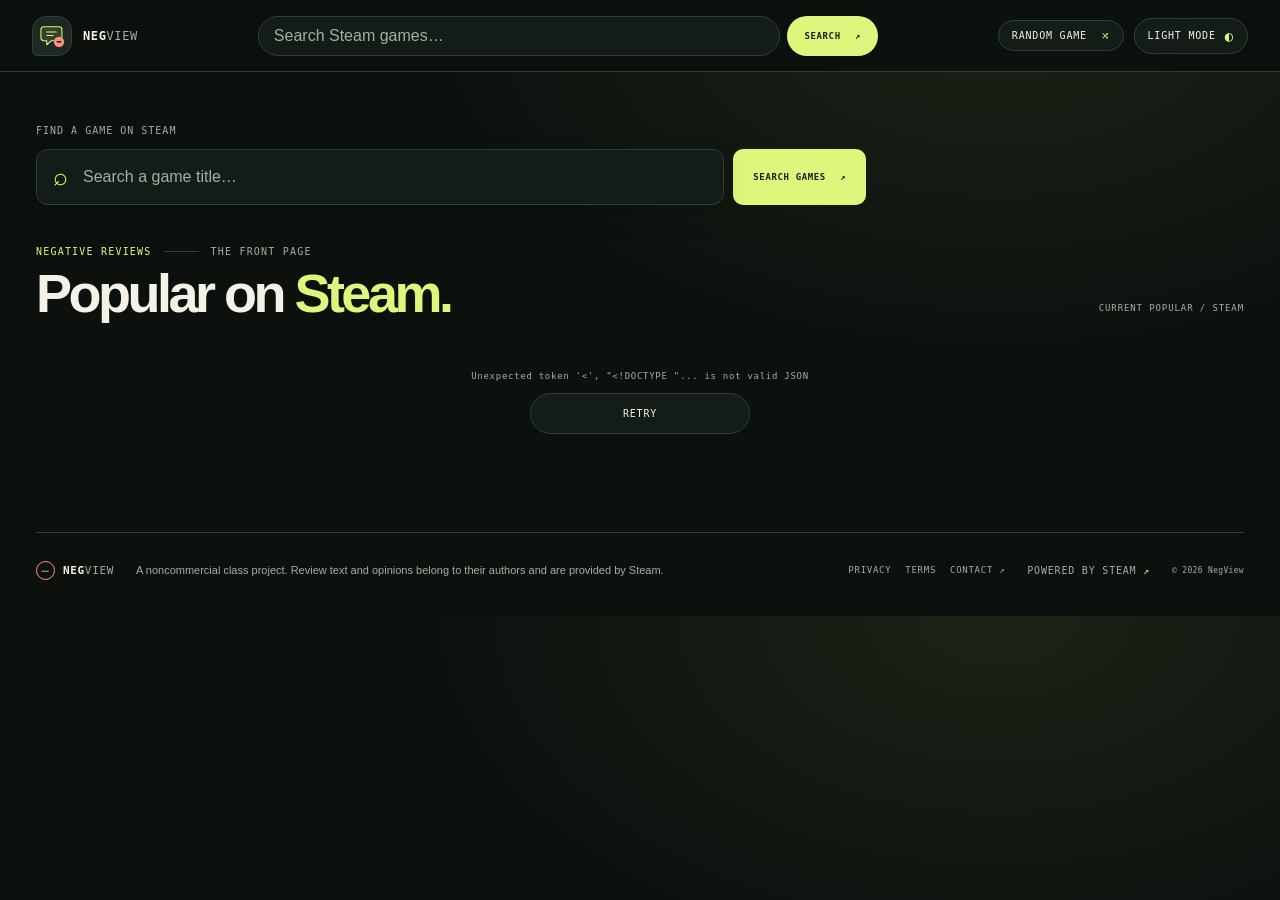
==== index.html @ df6c7f03 "feat: add NegView Steam review browser" ====
<!doctype html>
<html lang="en" data-theme="dark">
<head>
  <meta charset="utf-8">
  <meta name="viewport" content="width=device-width, initial-scale=1">
  <meta name="theme-color" content="#111310">
  <meta name="description" content="Browse the reviews Steam marked negative. A tiny, noncommercial class project.">
  <title>NegView — the other side of the review</title>
  <link rel="stylesheet" href="style.css">
  <script>try{if(localStorage.getItem("negview-theme")==="light")document.documentElement.dataset.theme="light"}catch{}</script>
  <script src="theme.js" defer></script>
  <script src="app.js" defer></script>
</head>
<body>
  <header class="topbar" id="site-header">
    <a class="brand" href="./" aria-label="NegView home">
      <span class="brand-mark" aria-hidden="true"><svg viewBox="0 0 48 48" focusable="false"><path class="brand-bubble" d="M10 8h26a5 5 0 0 1 5 5v14a5 5 0 0 1-5 5H23l-8 7v-7h-5a5 5 0 0 1-5-5V13a5 5 0 0 1 5-5Z"/><path d="M15 17h16M15 23h11"/><circle class="brand-badge" cx="36" cy="34" r="8"/><path class="brand-minus" d="M33 34h6"/></svg></span>
      <span>NEG<span class="brand-light">VIEW</span></span>
    </a>
    <form id="header-search-form" class="header-search" role="search" autocomplete="off">
      <label class="sr-only" for="header-search">Search Steam games</label>
      <div class="header-search-field"><input id="header-search" name="q" type="search" placeholder="Search Steam games…" minlength="2" maxlength="80" required><div id="header-suggestions" class="search-suggestions" role="listbox" aria-label="Game suggestions" hidden></div></div>
      <button type="submit">SEARCH <span>↗</span></button>
    </form>
    <div class="top-actions">
      <button id="random-game" class="random-button" type="button">RANDOM GAME <span aria-hidden="true">⤨</span></button>
      <button id="theme-toggle" class="theme-toggle" type="button" aria-pressed="false" aria-label="Switch to light mode">LIGHT MODE <span>◐</span></button>
    </div>
  </header>
  <aside id="file-notice" class="file-notice" hidden>Steam search and reviews need the Pages server. Run <code>npx --yes wrangler pages dev .</code> in PowerShell, then open the URL Wrangler prints.</aside>
  <p id="action-status" class="action-status" role="status" hidden></p>
  <main id="app-main">
    <section id="home-view" class="app-view" aria-label="Home">
      <form id="home-search-form" class="home-search" role="search" autocomplete="off">
        <label for="home-search">FIND A GAME ON STEAM</label>
        <div class="home-search-line"><div class="home-search-field"><span aria-hidden="true">⌕</span><input id="home-search" name="q" type="search" placeholder="Search a game title…" minlength="2" maxlength="80" required><div id="home-suggestions" class="search-suggestions" role="listbox" aria-label="Game suggestions" hidden></div></div><button type="submit">SEARCH GAMES <span>↗</span></button></div>
      </form>
      <section class="featured" aria-labelledby="featured-title">
        <div class="home-heading"><div><div class="eyebrow"><span>NEGATIVE REVIEWS</span><span class="rule"></span> THE FRONT PAGE</div><h1 id="featured-title">Popular on <em>Steam.</em></h1></div><span class="home-count">CURRENT POPULAR / STEAM</span></div>
        <div class="game-grid" id="home-games" aria-live="polite"></div>
        <div id="home-more" class="page-more"><p id="home-page-note" class="page-note">Loading Steam’s popular games…</p><button id="home-next" class="more-button" type="button" hidden>NEXT 15 GAMES <span>↓</span></button></div>
      </section>
    </section>

    <section id="search-view" class="app-view search-view" hidden aria-labelledby="search-title">
      <div class="view-heading"><div class="eyebrow"><span>STEAM STORE</span><span class="rule"></span> SEARCH RESULTS</div><h1 id="search-title">Find a game.</h1><p id="search-context" class="view-context"></p></div>
      <div id="search-results" class="game-grid search-results-grid" aria-live="polite" aria-busy="false"></div>
      <div id="search-more" class="page-more"><p id="search-page-note" class="page-note"></p><button id="search-next" class="more-button" type="button" hidden>LOAD MORE MATCHES <span>↓</span></button></div>
    </section>

    <section id="game-view" class="app-view game-view" hidden aria-labelledby="review-title">
      <div class="game-overview">
        <img id="game-poster" class="detail-poster" alt="" loading="eager">
        <div class="game-overview-copy"><div class="eyebrow"><span>GAME FILE</span><span class="rule"></span> STEAM APP</div><h1 id="review-title"></h1><p>PLAYER REVIEWS / NOT RECOMMENDED</p><a id="store-link" class="steam-link" target="_blank" rel="noopener noreferrer">OPEN ON STEAM <span>↗</span></a></div>
      </div>
      <section id="reviews-section" class="review-section" aria-labelledby="review-heading">
        <div class="review-header"><div><div class="eyebrow"><span>COMMENTS</span><span class="rule"></span> ENGLISH / NEGATIVE</div><h2 id="review-heading">The reviews.</h2></div><p id="review-context" class="review-context">Most helpful · All time</p></div>
        <div id="review-list" class="review-list" aria-live="polite"></div>
        <div id="more-wrap" class="more-wrap" hidden><button id="load-more" class="more-button" type="button">LOAD MORE <span>↓</span></button></div>
      </section>
    </section>

    <footer id="about"><div class="footer-brand"><span class="footer-mark" aria-hidden="true">−</span>NEG<span>VIEW</span></div><p>A noncommercial class project. Review text and opinions belong to their authors and are provided by Steam.</p><nav class="footer-links" aria-label="Site information"><a href="privacy.html">PRIVACY</a><a href="terms.html">TERMS</a><a href="https://github.com/your-username/your-repository" target="_blank" rel="noopener noreferrer">CONTACT ↗</a></nav><a href="https://store.steampowered.com" target="_blank" rel="noopener noreferrer">POWERED BY STEAM <span>↗</span></a><small class="copyright">© 2026 NegView</small></footer>
  </main>
  <button id="back-to-top" class="back-to-top" type="button" aria-label="Back to top" hidden><span aria-hidden="true">↑</span> BACK TO TOP</button>
</body>
</html>
---- style.css ----
:root {
  color-scheme: dark;
  --paper: #0c110e;
  --surface: #141c17;
  --surface-raised: #1d2922;
  --ink: #f4f1e7;
  --muted: #a3afa2;
  --line: #304036;
  --green: #def67c;
  --green-ink: #172014;
  --red: #ff9079;
  --glow: rgba(222, 246, 124, .08);
  --sans: Inter, "Segoe UI", Roboto, Arial, sans-serif;
  --display: "Segoe UI", Roboto, Arial, sans-serif;
  --mono: "Cascadia Mono", Consolas, ui-monospace, monospace;
}
:root[data-theme="light"] {
  color-scheme: light;
  --paper: #f5f3e9;
  --surface: #fffdf6;
  --surface-raised: #e8ecdf;
  --ink: #20291f;
  --muted: #667365;
  --line: #d7dfd2;
  --green: #536c3e;
  --green-ink: #fffdf7;
  --red: #b6533f;
  --glow: rgba(83, 108, 62, .08);
}

* { box-sizing: border-box; }
html { scroll-behavior: smooth; }
body { min-width: 320px; margin: 0; background: radial-gradient(ellipse at 78% 0%, var(--glow), transparent 36rem), var(--paper); color: var(--ink); font: 16px/1.5 var(--sans); }
::selection { background: var(--green); color: var(--green-ink); }
button, input { font: inherit; }
a { color: inherit; }
[hidden] { display: none !important; }

.topbar { height: 70px; padding: 0 max(calc((100vw - 1160px)/2), 24px); display: flex; align-items: center; justify-content: space-between; gap: 20px; border-bottom: 1px solid var(--line); }
.brand { display: flex; flex: 0 0 auto; gap: 11px; align-items: center; color: var(--ink); font: 700 12px var(--mono); letter-spacing: .05em; text-decoration: none; }
.brand-mark { position: relative; width: 30px; height: 30px; display: grid; place-items: center; border: 1px solid var(--line); background: var(--surface-raised); color: var(--ink); font: 700 16px var(--display); }
.brand-mark span { position: absolute; right: 2px; bottom: 0; color: var(--green); font-size: 10px; }
.brand-light { color: var(--muted); font-weight: 400; }
.top-note, .about, .eyebrow, .search label, .search-hint, .game-meta, .game-number, .fine-print, .steam-link, .review-context, .review-meta, .more-button, footer>a, .theme-toggle, .random-button { font: 10px var(--mono); letter-spacing: .08em; }
.top-note { color: var(--muted); }
.top-note i { display: inline-block; width: 6px; height: 6px; margin-right: 9px; border-radius: 50%; background: var(--green); }
.top-actions { display: flex; align-items: center; gap: 22px; }
.about { color: var(--ink); text-decoration: none; white-space: nowrap; }
.about span, footer>a span { color: var(--green); }
.about:hover, footer>a:hover, .footer-links a:hover, .review-meta a:hover { color: var(--red); }
.theme-toggle { padding: 8px 12px; display: inline-flex; align-items: center; gap: 9px; border: 1px solid var(--line); border-radius: 999px; background: var(--surface); color: var(--ink); cursor: pointer; white-space: nowrap; transition: border-color .18s, transform .18s; }
.theme-toggle span { color: var(--green); font-size: 14px; }
 .theme-toggle:hover { border-color: var(--green); transform: translateY(-1px); }
button:focus-visible, a:focus-visible, input:focus-visible { outline: 2px solid var(--green); outline-offset: 3px; }

main { width: min(100% - 64px, 1160px); margin: 0 auto; }
.hero { position: relative; padding: 96px 0 62px; border-bottom: 1px solid var(--line); }
.hero-copy { max-width: 690px; }
.eyebrow { display: flex; align-items: center; gap: 12px; color: var(--muted); letter-spacing: .12em; }
.eyebrow>span:first-child { color: var(--green); }
.rule { display: inline-block; width: 35px; height: 1px; background: var(--line); }
.hero h1, .section-head h2, .review-header h2, .legal-page h1 { margin: 25px 0 20px; color: var(--ink); font: 650 clamp(54px, 7vw, 84px)/.98 var(--display); letter-spacing: -.07em; }
.hero h1 em, .section-head h2 em, .legal-page h1 em, .not-found h1 em { color: var(--green); font-style: normal; }
.lede { margin: 0; color: var(--muted); font-size: 16px; line-height: 1.65; }
.lede span { color: var(--ink); text-decoration: line-through; text-decoration-color: var(--red); }
.hero-stamp { position: absolute; top: 92px; right: 5%; width: 126px; height: 126px; display: flex; flex-direction: column; align-items: center; justify-content: center; border: 1px solid var(--line); border-radius: 50% 50% 50% 8px; background: var(--surface); color: var(--green); font: 9px/1.8 var(--mono); letter-spacing: .08em; transform: rotate(5deg); box-shadow: 0 14px 40px rgba(0,0,0,.15); }
.hero-stamp b { margin-top: 4px; font: 22px var(--sans); }
.search { max-width: 650px; margin-top: 36px; }
.search label { color: var(--muted); }
.search-line { height: 62px; margin-top: 8px; padding-left: 15px; display: flex; align-items: center; border: 1px solid var(--line); border-radius: 9px; background: var(--surface); box-shadow: 0 14px 40px rgba(0,0,0,.12); }
.search-icon { margin-right: 12px; color: var(--green); font-size: 26px; }
.search input { flex: 1; min-width: 0; border: 0; outline: 0; background: transparent; color: var(--ink); font: 16px var(--sans); }
.search input::placeholder { color: var(--muted); }
.search button { align-self: stretch; margin: 5px; padding: 0 20px; border: 0; border-radius: 6px; background: var(--green); color: var(--green-ink); font: 600 10px var(--mono); letter-spacing: .09em; cursor: pointer; transition: filter .16s, transform .16s; }
.search button:hover, .back-home:hover { filter: brightness(1.08); }
.search button span { margin-left: 16px; }
.search-footer { display: flex; align-items: center; justify-content: space-between; gap: 14px; }
.search-hint { margin: 10px 0 0; color: var(--muted); }
.random-button { margin-top: 8px; padding: 9px 13px; border: 1px solid var(--line); border-radius: 999px; background: var(--surface); color: var(--ink); cursor: pointer; white-space: nowrap; transition: border-color .18s, transform .18s, background .18s; }
.random-button span { margin-left: 7px; color: var(--green); }
.random-button:hover { border-color: var(--green); background: var(--surface-raised); transform: translateY(-1px); }
.random-button:disabled { opacity: .65; cursor: wait; }
.file-notice { padding: 12px max(calc((100vw - 1160px)/2), 24px); border-bottom: 1px solid var(--line); background: var(--surface-raised); color: var(--ink); font-size: 12px; line-height: 1.6; }
.file-notice code, .status code { color: var(--green); font-family: var(--mono); }

.featured, .review-section { padding: 62px 0; border-bottom: 1px solid var(--line); }
.section-head, .review-header { display: flex; align-items: end; justify-content: space-between; gap: 24px; }
.section-head h2, .review-header h2 { margin: 16px 0 0; font-size: clamp(40px, 5vw, 58px); letter-spacing: -.065em; }
.section-head>p { margin: 0 0 4px; color: var(--muted); font-size: 13px; line-height: 1.6; }
.game-grid { margin-top: 26px; display: grid; grid-template-columns: repeat(4, minmax(0, 1fr)); gap: 16px; }
.game-card { position: relative; min-width: 0; height: 100%; padding: 0; display: flex; flex-direction: column; border: 1px solid var(--line); border-radius: 7px 20px 7px 7px; background: var(--surface); color: var(--ink); text-align: left; cursor: pointer; overflow: hidden; transition: transform .22s, border-color .22s, box-shadow .22s; }
.game-card:hover, .game-card:focus-visible { transform: translateY(-5px); border-color: var(--green); outline: 2px solid transparent; box-shadow: 0 18px 36px rgba(0,0,0,.22); }
.game-card:after { content: "↗"; position: absolute; right: 12px; bottom: 12px; width: 26px; height: 26px; display: grid; place-items: center; border-radius: 50%; background: var(--surface-raised); color: var(--green); font-size: 14px; }
.game-art { display: block; width: 100%; height: auto; aspect-ratio: 2/3; object-fit: cover; object-position: center; background: var(--surface-raised); transition: transform .35s, filter .35s; }
.game-card:hover .game-art { transform: scale(1.035); filter: saturate(1.12); }
.game-info { min-height: 98px; flex: 1; padding: 13px 15px 15px; display: flex; flex-direction: column; align-items: flex-start; border-top: 1px solid var(--line); background: linear-gradient(145deg, var(--surface), var(--surface-raised)); }
.game-number { color: var(--green); font-size: 9px; letter-spacing: .1em; }
.game-card h3 { margin: 8px 23px 5px 0; color: var(--ink); font: 600 17px/1.2 var(--display); letter-spacing: -.03em; }
.game-meta { color: var(--muted); font-size: 10px; letter-spacing: .04em; }
.fine-print { margin-top: 16px; color: var(--muted); font-size: 9px; letter-spacing: .05em; }

.results { padding: 28px 0; border-bottom: 1px solid var(--line); }
.results h2 { margin: 0 0 14px; color: var(--muted); font: 600 11px var(--mono); letter-spacing: .1em; }
.result-list { display: grid; grid-template-columns: repeat(2, minmax(0, 1fr)); gap: 10px; }
.result-game { min-height: 112px; padding: 8px; display: flex; align-items: center; justify-content: flex-start; gap: 14px; border: 1px solid var(--line); border-radius: 8px 16px 8px 8px; background: var(--surface); color: var(--ink); text-align: left; cursor: pointer; transition: border-color .18s, transform .18s; }
.result-game:hover { border-color: var(--green); }
.result-game img { flex: 0 0 64px; width: 64px; height: 96px; object-fit: cover; background: var(--surface-raised); }
.result-title { flex: 1; font: 600 14px/1.3 var(--display); }
.result-game span:last-child { color: var(--green); font: 9px var(--mono); letter-spacing: .06em; white-space: nowrap; }
.status { padding: 14px 0; color: var(--muted); }
.status.error { color: var(--red); }

.review-section { scroll-margin-top: 20px; }
.review-header { align-items: center; }
.review-header h2 { margin-top: 17px; }
.steam-link { margin-top: 27px; padding: 10px 13px; border: 1px solid var(--line); border-radius: 999px; background: var(--surface); color: var(--green); font-size: 9px; text-decoration: none; transition: border-color .18s, transform .18s; }
.steam-link:hover { border-color: var(--green); transform: translateY(-2px); }
.review-context { width: fit-content; margin: 14px 0 24px; padding: 7px 11px; border: 1px solid var(--line); border-radius: 999px; background: var(--surface); color: var(--muted); font-size: 10px; }
.review-list { display: grid; gap: 16px; }
.review-card { position: relative; padding: 25px 27px 22px; display: grid; grid-template-columns: 1fr auto; gap: 18px; border: 1px solid var(--line); border-left: 3px solid var(--red); border-radius: 8px 20px 8px 8px; background: linear-gradient(135deg, var(--surface), var(--surface-raised)); box-shadow: 0 12px 32px rgba(0,0,0,.12); transition: transform .2s, border-color .2s, box-shadow .2s; }
.review-card:hover { transform: translateY(-2px); border-color: var(--green); box-shadow: 0 18px 38px rgba(0,0,0,.18); }
.review-card::before { content: "“"; position: absolute; top: 2px; right: 18px; color: var(--green); opacity: .12; font: 88px/.9 Georgia, serif; pointer-events: none; }
.review-text { position: relative; z-index: 1; grid-column: 1/-1; margin: 0; color: var(--ink); font-size: 15px; line-height: 1.8; white-space: pre-wrap; overflow-wrap: anywhere; }
.review-text h3, .review-text h4, .review-text h5 { margin: 18px 0 8px; color: var(--green); font-family: var(--display); line-height: 1.2; }
.review-text h3 { font-size: 1.3em; }
.review-text h4 { font-size: 1.15em; }
.review-text h5 { font-size: 1.05em; }
.review-text ul { margin: 10px 0; padding-left: 22px; }
.review-text li { padding-left: 4px; }
.review-text blockquote { margin: 12px 0; padding: 8px 14px; border-left: 2px solid var(--green); color: var(--muted); }
.review-text hr { margin: 14px 0; border: 0; border-top: 1px solid var(--line); }
.review-text a { color: var(--green); text-decoration: underline; text-underline-offset: 2px; }
.review-spoiler { padding: 0 3px; background: var(--surface-raised); color: var(--muted); }
.review-meta { position: relative; z-index: 1; display: flex; flex-wrap: wrap; align-items: center; gap: 9px 11px; color: var(--muted); font-size: 9px; letter-spacing: .06em; }
.review-meta a { padding: 7px 10px; border: 1px solid var(--line); border-radius: 999px; background: var(--surface); color: var(--green); text-decoration: none; transition: border-color .18s, background .18s, color .18s; }
.review-meta a:hover { border-color: var(--green); background: var(--green); color: var(--green-ink); }
.negative-mark { padding: 7px 10px; border: 1px solid rgba(255,144,121,.25); border-radius: 999px; background: rgba(255,144,121,.08); color: var(--red); }
.more-wrap { margin-top: 26px; text-align: center; }
.more-button { padding: 14px 22px; border: 1px solid var(--line); background: transparent; color: var(--ink); cursor: pointer; }
.more-button:hover { border-color: var(--green); color: var(--green); }
.more-button span { margin-left: 14px; color: var(--green); }

.legal-page { width: min(100% - 64px, 760px); margin: 0 auto; padding: 72px 0 86px; }
.legal-page h1 { margin: 18px 0 12px; font-size: clamp(46px, 7vw, 70px); }
.legal-updated { margin: 0 0 30px; color: var(--muted); font: 10px var(--mono); letter-spacing: .08em; }
.legal-page p { color: var(--muted); font-size: 15px; line-height: 1.8; }
.legal-page h2 { margin: 34px 0 8px; color: var(--ink); font: 600 20px var(--display); letter-spacing: -.02em; }
.legal-page a { color: var(--green); text-underline-offset: 3px; }
.legal-page a:hover { color: var(--red); }

.not-found { position: relative; min-height: min(680px, calc(100vh - 150px)); padding: 100px 0; display: flex; flex-direction: column; align-items: flex-start; justify-content: center; overflow: hidden; }
.error-code { margin: 25px 0 0; color: var(--green); font: 700 clamp(100px, 22vw, 210px)/.8 var(--display); letter-spacing: -.1em; }
.not-found h1 { max-width: 700px; margin: 24px 0 12px; color: var(--ink); font: 650 clamp(42px, 7vw, 72px)/1 var(--display); letter-spacing: -.07em; }
.not-found>p:not(.error-code) { max-width: 500px; color: var(--muted); }
.back-home { margin-top: 18px; padding: 14px 18px; background: var(--green); color: var(--green-ink); font: 600 10px var(--mono); letter-spacing: .08em; text-decoration: none; }
.back-home span { margin-left: 17px; }
.not-found-mark { position: absolute; right: 8%; top: 50%; width: 140px; height: 140px; display: grid; align-content: center; justify-items: center; border: 1px solid var(--line); color: var(--red); font: 10px/1.8 var(--mono); letter-spacing: .1em; text-align: center; transform: rotate(7deg) translateY(-50%); }
.not-found-mark b { font: 22px var(--sans); }

footer { padding: 28px 0 36px; display: flex; align-items: center; gap: 22px; border-top: 1px solid var(--line); color: var(--muted); }
body>footer { padding-inline: max(calc((100vw - 1160px)/2), 32px); }
.footer-brand { flex: 0 0 auto; color: var(--ink); font: 700 11px var(--mono); letter-spacing: .06em; }
.footer-brand span { color: var(--muted); font-weight: 400; }
footer p { flex: 1; margin: 0; font-size: 11px; line-height: 1.5; }
footer>a { color: var(--muted); text-decoration: none; white-space: nowrap; }
.footer-links { display: flex; align-items: center; gap: 14px; }
.footer-links a { color: var(--muted); font: 9px var(--mono); letter-spacing: .08em; text-decoration: none; white-space: nowrap; }
.copyright { margin-left: auto; color: var(--muted); font: 8px var(--mono); letter-spacing: .04em; white-space: nowrap; }
.back-to-top { position: fixed; right: 28px; bottom: 24px; z-index: 20; padding: 11px 15px; border: 1px solid var(--green); border-radius: 999px; background: var(--green); color: var(--green-ink); box-shadow: 0 10px 28px rgba(0,0,0,.28); font: 600 9px var(--mono); letter-spacing: .08em; cursor: pointer; transition: transform .18s, box-shadow .18s; }
.back-to-top span { margin-right: 6px; font-size: 14px; }
.back-to-top:hover { transform: translateY(-3px); box-shadow: 0 14px 32px rgba(0,0,0,.35); }

@media (max-width: 900px) {
  .game-grid { grid-template-columns: repeat(3, minmax(0, 1fr)); }
  .hero { padding-top: 74px; }
  .hero-stamp { right: 2%; width: 105px; height: 105px; }
  footer { flex-wrap: wrap; }
}
@media (max-width: 680px) {
  .topbar { height: 62px; padding-inline: 18px; gap: 10px; }
  .top-note { display: none; }
  .top-actions { gap: 10px; }
  .theme-toggle { padding: 7px 8px; font-size: 8px; }
  .about { font-size: 8px; }
  main { width: calc(100% - 44px); }
  .hero { padding: 58px 0 44px; }
  .hero-stamp { top: 44px; right: 4px; width: 78px; height: 78px; font-size: 6px; }
  .hero-stamp b { font-size: 16px; }
  .hero h1 { margin-top: 24px; font-size: clamp(46px, 11vw, 66px); }
  .lede { font-size: 14px; }
  .search { margin-top: 30px; }
  .search-line { height: 56px; padding-left: 12px; }
  .search button { padding-inline: 13px; }
  .search button span { margin-left: 9px; }
  .search-footer { align-items: flex-start; }
  .search-hint { max-width: 210px; font-size: 9px; line-height: 1.5; }
  .random-button { padding: 8px; font-size: 8px; }
  .featured, .review-section { padding: 46px 0; }
  .section-head>p { max-width: 132px; font-size: 10px; }
  .section-head h2, .review-header h2 { font-size: 40px; }
  .game-grid { grid-template-columns: repeat(2, minmax(0, 1fr)); gap: 11px; margin-top: 20px; }
  .game-info { min-height: 88px; padding: 11px 12px 13px; }
  .game-card h3 { margin-top: 7px; font-size: 15px; }
  .game-meta { font-size: 9px; }
  .game-card:after { right: 11px; bottom: 13px; }
  .result-list { grid-template-columns: 1fr; }
  .result-game { min-height: 96px; }
  .result-game img { flex-basis: 56px; width: 56px; height: 84px; }
  .review-header { align-items: flex-start; gap: 12px; }
  .steam-link { margin-top: 26px; font-size: 8px; white-space: nowrap; }
  .review-card { padding: 17px; }
  .review-text { font-size: 14px; }
  .review-meta { flex-wrap: wrap; gap: 10px; font-size: 8px; }
  .back-to-top { right: 16px; bottom: 16px; padding: 10px 12px; font-size: 8px; }
  .legal-page { width: calc(100% - 44px); padding: 52px 0 64px; }
  .legal-page p { font-size: 14px; }
  .not-found { min-height: calc(100vh - 140px); padding: 70px 0; }
  .not-found-mark { top: 25%; right: 6%; width: 80px; height: 80px; font-size: 6px; }
  footer { gap: 12px 16px; }
  footer p { flex: 1 1 calc(100% - 90px); }
  .footer-links { gap: 10px; }
  footer>a { font-size: 8px; }
}
@media (max-width: 380px) {
  .hero-stamp { top: 50px; width: 64px; height: 64px; }
  .hero-stamp span:nth-child(2) { font-size: 5px; }
  .section-head>p { max-width: 112px; }
  .game-grid { gap: 8px; }
  .game-info { padding-inline: 9px; }
  .footer-links { flex-basis: 100%; order: 4; }
}

/* Desktop discovery layout */
#site-header.topbar {
  position: fixed; top: 0; left: 0; z-index: 100; width: 100%; height: 72px;
  padding: 0 max(calc((100vw - 1540px)/2), 32px); border: 0; border-bottom: 1px solid var(--line); border-radius: 0;
  background: color-mix(in srgb, var(--paper) 97%, transparent); backdrop-filter: blur(18px);
  box-shadow: none; transform: none;
  transition: top .38s cubic-bezier(.2,.8,.2,1), left .38s cubic-bezier(.2,.8,.2,1), width .38s ease, height .38s ease, padding .38s ease, transform .3s ease, border-radius .38s ease, background-color .3s ease, border-color .3s ease, box-shadow .38s ease;
}
#site-header.header-at-top { top: 0; left: 0; width: 100%; height: 72px; padding-inline: max(calc((100vw - 1540px)/2), 32px); transform: none; border: 0; border-bottom: 1px solid var(--line); border-radius: 0; box-shadow: none; }
#site-header.header-floating { top: 12px; left: 50%; width: min(calc(100% - 64px), 1500px); height: 68px; padding: 0 20px; transform: translateX(-50%); border: 1px solid var(--line); border-radius: 999px; background: color-mix(in srgb, var(--paper) 88%, transparent); box-shadow: 0 14px 36px rgba(0,0,0,.2); }
#site-header.header-hidden { transform: translate(-50%, -135%); }
.brand-mark { width: 40px; height: 40px; border-radius: 14px 14px 14px 5px; transition: transform .28s cubic-bezier(.2,.8,.2,1), background-color .25s, border-color .25s; }
.brand-mark svg { width: 28px; height: 28px; fill: none; stroke: var(--green); stroke-width: 1.8; stroke-linecap: round; stroke-linejoin: round; }
.brand-mark svg .brand-bubble { fill: var(--green); fill-opacity: .12; }
.brand-mark svg .brand-badge { fill: var(--red); stroke: var(--red); }
.brand-mark svg .brand-minus { stroke: var(--paper); stroke-width: 2.5; }
.brand:hover .brand-mark { transform: translateY(-2px) rotate(-5deg); border-color: var(--green); background: var(--surface); }
.header-search { position: relative; display: flex; flex: 1; max-width: 620px; min-width: 250px; align-items: center; gap: 7px; }
.header-search-field, .home-search-field { position: relative; flex: 1; min-width: 0; }
.header-search input { width: 100%; height: 40px; padding: 0 15px; border: 1px solid var(--line); border-radius: 999px; background: var(--surface); color: var(--ink); }
.header-search input::placeholder, .home-search-field input::placeholder { color: var(--muted); }
.header-search>button, .home-search-line>button { height: 40px; padding: 0 17px; border: 0; border-radius: 999px; background: var(--green); color: var(--green-ink); font: 600 9px var(--mono); letter-spacing: .07em; cursor: pointer; transition: filter .18s, transform .18s; }
.header-search>button:hover, .home-search-line>button:hover { filter: brightness(1.08); transform: translateY(-1px); }
.header-search>button span, .home-search-line>button span { margin-left: 8px; }
.top-actions { flex: 0 0 auto; gap: 10px; }
.top-actions .random-button, .top-actions .theme-toggle { margin: 0; padding: 9px 13px; }
.random-button.is-randomizing span { display: inline-block; animation: spin .7s linear infinite; }
.search-suggestions { position: absolute; top: calc(100% + 8px); left: 0; z-index: 120; width: 100%; max-height: 340px; overflow-y: auto; padding: 6px; border: 1px solid var(--line); border-radius: 14px; background: var(--surface); box-shadow: 0 18px 44px rgba(0,0,0,.32); animation: suggestions-in .16s ease-out both; }
.suggestion-option { width: 100%; min-height: 42px; padding: 6px 9px; display: flex; align-items: center; gap: 11px; border: 0; border-radius: 8px; background: transparent; color: var(--ink); text-align: left; cursor: pointer; transition: background-color .16s, color .16s; }
.suggestion-option:hover, .suggestion-option:focus-visible { background: var(--surface-raised); color: var(--green); }
.suggestion-option img { width: 66px; height: 26px; object-fit: cover; border-radius: 3px; background: var(--surface-raised); }
.suggestion-option span { font-size: 12px; line-height: 1.35; }
.suggestion-empty { margin: 0; padding: 11px; color: var(--muted); font-size: 11px; }
.sr-only { position: absolute; width: 1px; height: 1px; padding: 0; margin: -1px; overflow: hidden; clip: rect(0,0,0,0); white-space: nowrap; border: 0; }
#app-main { width: min(100% - 72px, 1540px); margin: 0 auto; padding-top: 112px; }
.app-view:not([hidden]) { animation: view-in .46s cubic-bezier(.2,.8,.2,1) both; }
.home-search { width: min(100%, 830px); margin: 5px 0 28px; }
.home-search label { color: var(--muted); font: 10px var(--mono); letter-spacing: .1em; }
.home-search-line { margin-top: 8px; display: flex; align-items: center; gap: 9px; }
.home-search-field { height: 56px; padding: 0 16px; display: flex; align-items: center; gap: 13px; border: 1px solid var(--line); border-radius: 12px; background: var(--surface); box-shadow: 0 10px 28px rgba(0,0,0,.1); }
.home-search-field>span { color: var(--green); font-size: 25px; }
.home-search-field input { width: 100%; min-width: 0; border: 0; outline: 0; background: transparent; color: var(--ink); font-size: 16px; }
.home-search-line>button { height: 56px; padding-inline: 20px; border-radius: 10px; }
.featured { padding: 13px 0 52px; border-bottom: 0; }
.home-heading { display: flex; align-items: end; justify-content: space-between; gap: 20px; }
.home-heading h1, .view-heading h1, .game-overview-copy h1 { margin: 10px 0 0; color: var(--ink); font: 650 54px/.98 var(--display); letter-spacing: -.065em; }
.home-heading h1 em { color: var(--green); font-style: normal; }
.home-count { margin-bottom: 7px; color: var(--muted); font: 9px var(--mono); letter-spacing: .1em; }
.game-grid { margin-top: 27px; grid-template-columns: repeat(5, minmax(0, 1fr)); gap: 20px; }
.game-card { border-radius: 9px 22px 8px 8px; transition: transform .34s cubic-bezier(.2,.8,.2,1), border-color .3s, box-shadow .34s; }
.game-card:hover, .game-card:focus-visible { transform: translateY(-8px) scale(1.015); box-shadow: 0 24px 48px rgba(0,0,0,.32), 0 0 0 1px var(--green); }
.game-card:active { transform: translateY(-2px) scale(.985); }
.game-art { display: block; width: 100%; height: auto; aspect-ratio: 2/3; object-fit: cover; object-position: center; transition: transform .5s cubic-bezier(.2,.8,.2,1), filter .5s; }
.game-card:hover .game-art { transform: scale(1.055); filter: saturate(1.18) contrast(1.03); }
.game-info { min-height: 84px; padding: 13px 15px 15px; }
.game-card-title { margin: 8px 22px 0 0; color: var(--ink); font: 650 16px/1.25 var(--display); letter-spacing: -.02em; }
.game-number { font-size: 8px; }
.game-card::after { right: 9px; bottom: 9px; width: 22px; height: 22px; }
.view-heading { padding: 20px 0 24px; border-bottom: 1px solid var(--line); }
.view-heading h1 { font-size: 46px; }
.view-context { margin: 11px 0 0; color: var(--muted); font-size: 13px; }
.search-results-grid { padding: 4px 0 22px; grid-template-columns: repeat(5, minmax(0, 1fr)); gap: 20px; }
.result-game { min-height: 112px; border-radius: 10px 18px 8px 8px; }
.result-game img { flex: 0 0 64px; width: 64px; height: 96px; object-fit: cover; }
.result-title { color: var(--ink); }
.result-action { color: var(--green); font: 9px var(--mono); letter-spacing: .05em; white-space: nowrap; }
.game-overview { padding: 23px 0 42px; display: grid; grid-template-columns: 250px 1fr; align-items: center; gap: 38px; border-bottom: 1px solid var(--line); }
.detail-poster { display: block; width: 250px; height: 375px; object-fit: cover; border: 1px solid var(--line); border-radius: 8px 22px 8px 8px; background: var(--surface-raised); box-shadow: 0 20px 50px rgba(0,0,0,.23); }
.game-overview-copy h1 { max-width: 850px; margin-top: 18px; font-size: clamp(48px, 6vw, 76px); }
.game-overview-copy>p { margin: 16px 0 10px; color: var(--muted); font: 10px var(--mono); letter-spacing: .09em; }
.game-view .review-section { padding: 36px 0 68px; border-bottom: 0; }
.game-view .review-header { align-items: end; }
.game-view .review-header h2 { margin: 12px 0 0; font-size: 40px; }
.game-view .review-context { margin: 0 0 3px; }
.action-status { width: min(100% - 72px, 1540px); margin: 96px auto -94px; padding: 12px 16px; border: 1px solid var(--red); border-radius: 10px; color: var(--red); font-size: 12px; }
.page-more { min-height: 86px; padding: 24px 0 46px; display: flex; flex-direction: column; align-items: center; justify-content: center; gap: 12px; }
.page-note { margin: 0; color: var(--muted); font: 9px var(--mono); letter-spacing: .08em; text-align: center; }
.page-more .more-button { min-width: 220px; border-radius: 999px; background: var(--surface); transition: transform .25s, border-color .25s, background .25s, box-shadow .25s; }
.page-more .more-button:hover { transform: translateY(-3px); background: var(--surface-raised); box-shadow: 0 12px 30px rgba(0,0,0,.2); }
.search-view .view-heading { transition: transform .35s, opacity .35s; }
.game-grid .game-card { animation: card-in .42s cubic-bezier(.2,.8,.2,1) both; animation-delay: var(--card-delay, 0ms); }
.back-to-top { opacity: 1; transform: translateY(0) scale(1); animation: pop-in .28s cubic-bezier(.2,.8,.2,1) both; }
.inline-retry { padding: 6px 9px; border: 1px solid var(--line); border-radius: 999px; background: var(--surface); color: var(--green); font: 9px var(--mono); cursor: pointer; }
.footer-mark { width: 19px; height: 19px; margin-right: 8px; display: inline-grid; place-items: center; border: 1px solid var(--red); border-radius: 50%; color: var(--red); font: 15px/1 var(--sans); vertical-align: middle; }
html.theme-changing, html.theme-changing * { transition: background-color .32s ease, color .32s ease, border-color .32s ease, box-shadow .32s ease !important; }
@keyframes view-in { from { opacity: 0; transform: translateY(20px) scale(.99); } to { opacity: 1; transform: translateY(0) scale(1); } }
@keyframes card-in { from { opacity: 0; transform: translateY(18px) scale(.97); } to { opacity: 1; transform: translateY(0) scale(1); } }
@keyframes pop-in { from { opacity: 0; transform: translateY(14px) scale(.88); } to { opacity: 1; transform: translateY(0) scale(1); } }
@keyframes suggestions-in { from { opacity: 0; transform: translateY(-10px) scale(.98); } to { opacity: 1; transform: translateY(0) scale(1); } }
@keyframes spin { to { transform: rotate(360deg); } }
@media (prefers-reduced-motion: reduce) {
  *, *::before, *::after { scroll-behavior: auto !important; animation-duration: .01ms !important; transition-duration: .01ms !important; }
}
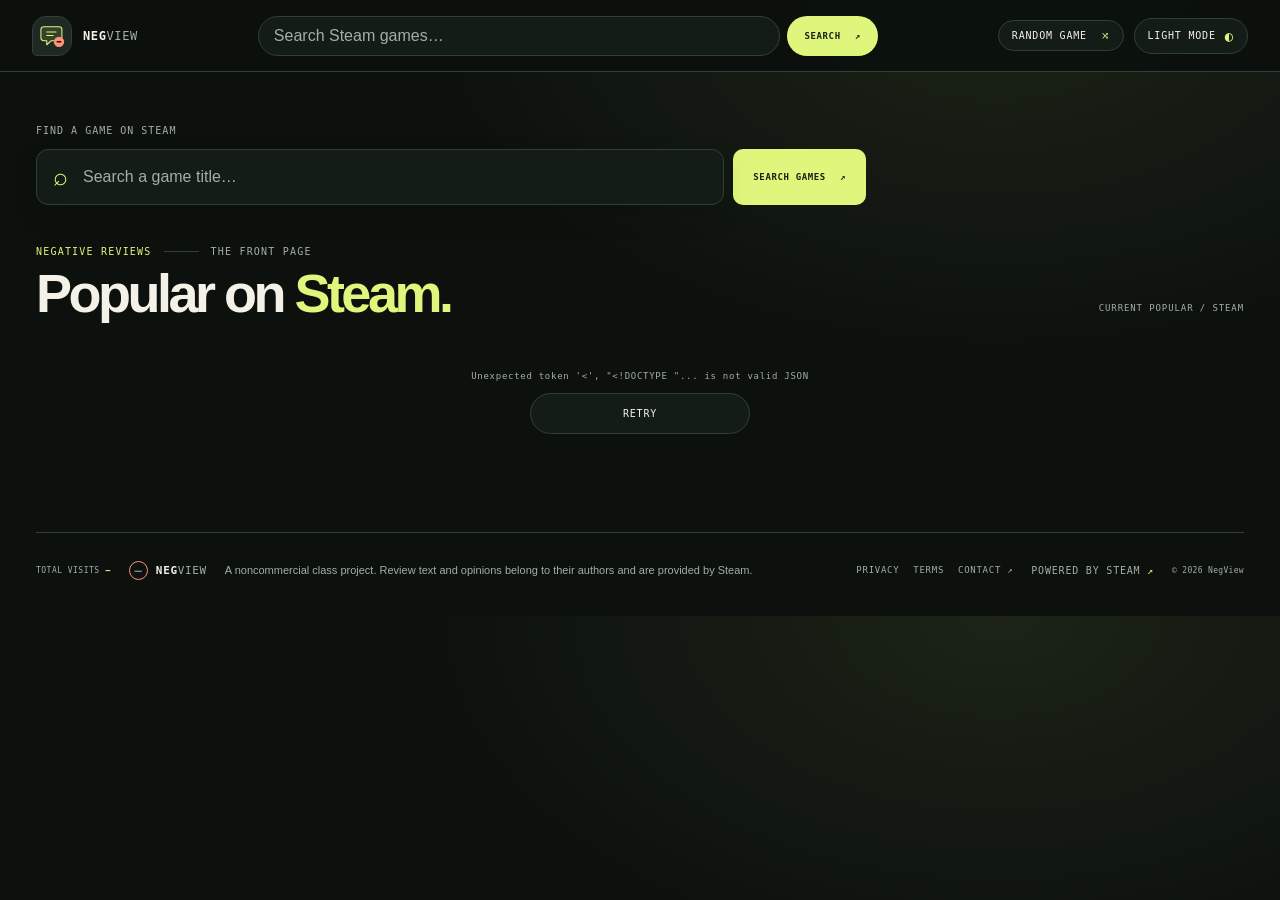
==== commit 93f66fe4: "feat: add aggregate page counter and site preview" ====
--- a/index.html
+++ b/index.html
@@ -10,6 +10,7 @@
   <script>try{if(localStorage.getItem("negview-theme")==="light")document.documentElement.dataset.theme="light"}catch{}</script>
   <script src="theme.js" defer></script>
   <script src="app.js" defer></script>
+  <script src="views.js" defer></script>
 </head>
 <body>
   <header class="topbar" id="site-header">
@@ -60,7 +61,7 @@
       </section>
     </section>
 
-    <footer id="about"><div class="footer-brand"><span class="footer-mark" aria-hidden="true">−</span>NEG<span>VIEW</span></div><p>A noncommercial class project. Review text and opinions belong to their authors and are provided by Steam.</p><nav class="footer-links" aria-label="Site information"><a href="privacy.html">PRIVACY</a><a href="terms.html">TERMS</a><a href="https://github.com/your-username/your-repository" target="_blank" rel="noopener noreferrer">CONTACT ↗</a></nav><a href="https://store.steampowered.com" target="_blank" rel="noopener noreferrer">POWERED BY STEAM <span>↗</span></a><small class="copyright">© 2026 NegView</small></footer>
+    <footer id="about"><small class="visit-count" aria-label="Total page visits">TOTAL VISITS <span data-visit-count>—</span></small><div class="footer-brand"><span class="footer-mark" aria-hidden="true">−</span>NEG<span>VIEW</span></div><p>A noncommercial class project. Review text and opinions belong to their authors and are provided by Steam.</p><nav class="footer-links" aria-label="Site information"><a href="privacy.html">PRIVACY</a><a href="terms.html">TERMS</a><a href="https://github.com/Sathvik071404/NegView" target="_blank" rel="noopener noreferrer">CONTACT ↗</a></nav><a href="https://store.steampowered.com" target="_blank" rel="noopener noreferrer">POWERED BY STEAM <span>↗</span></a><small class="copyright">© 2026 NegView</small></footer>
   </main>
   <button id="back-to-top" class="back-to-top" type="button" aria-label="Back to top" hidden><span aria-hidden="true">↑</span> BACK TO TOP</button>
 </body>
--- a/style.css
+++ b/style.css
@@ -157,8 +157,10 @@
 .not-found-mark { position: absolute; right: 8%; top: 50%; width: 140px; height: 140px; display: grid; align-content: center; justify-items: center; border: 1px solid var(--line); color: var(--red); font: 10px/1.8 var(--mono); letter-spacing: .1em; text-align: center; transform: rotate(7deg) translateY(-50%); }
 .not-found-mark b { font: 22px var(--sans); }
 
-footer { padding: 28px 0 36px; display: flex; align-items: center; gap: 22px; border-top: 1px solid var(--line); color: var(--muted); }
+footer { padding: 28px 0 36px; display: flex; align-items: center; gap: 18px; border-top: 1px solid var(--line); color: var(--muted); }
 body>footer { padding-inline: max(calc((100vw - 1160px)/2), 32px); }
+.visit-count { flex: 0 0 auto; display: inline-flex; gap: 6px; color: var(--muted); font: 8px var(--mono); letter-spacing: .06em; white-space: nowrap; }
+.visit-count span { color: var(--green); font-weight: 700; }
 .footer-brand { flex: 0 0 auto; color: var(--ink); font: 700 11px var(--mono); letter-spacing: .06em; }
 .footer-brand span { color: var(--muted); font-weight: 400; }
 footer p { flex: 1; margin: 0; font-size: 11px; line-height: 1.5; }
@@ -200,7 +202,7 @@
   .section-head h2, .review-header h2 { font-size: 40px; }
   .game-grid { grid-template-columns: repeat(2, minmax(0, 1fr)); gap: 11px; margin-top: 20px; }
   .game-info { min-height: 88px; padding: 11px 12px 13px; }
-  .game-card h3 { margin-top: 7px; font-size: 15px; }
+  .game-card-title { margin-top: 7px; font-size: 15px; }
   .game-meta { font-size: 9px; }
   .game-card:after { right: 11px; bottom: 13px; }
   .result-list { grid-template-columns: 1fr; }
